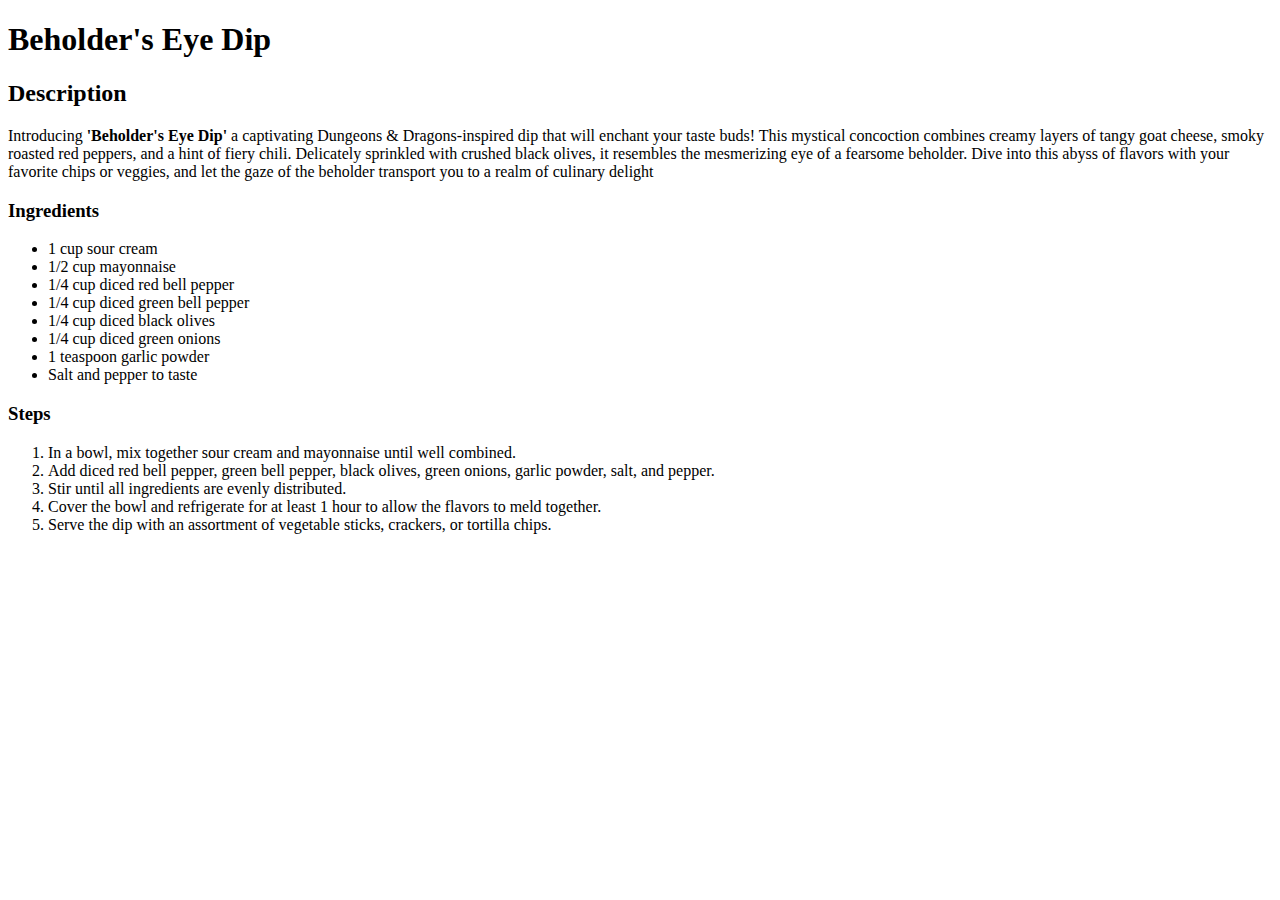
==== recipes/beholderseyedip.html @ b32a23ad "finished beholders eye dip recipe page" ====
<!DOCTYPE html>
<html lang="en">
<head>
    <meta charset="UTF-8">
    <meta http-equiv="X-UA-Compatible" content="IE=edge">
    <meta name="viewport" content="width=device-width, initial-scale=1.0">
    <title>Document</title>
</head>
<body>
    <h1>Beholder's Eye Dip</h1>
   
    <h2>Description</h2>
    <p>Introducing <strong>'Beholder's Eye Dip'</strong> a captivating Dungeons & Dragons-inspired 
        dip that will enchant your taste buds! This mystical concoction combines
        creamy layers of tangy goat cheese, smoky roasted red peppers, and a hint 
        of fiery chili. Delicately sprinkled with crushed black olives,
        it resembles the mesmerizing eye of a fearsome beholder. Dive into 
        this abyss of flavors with your favorite chips or veggies, and let the 
        gaze of the beholder transport you to a realm of culinary delight</p>

    <h3>Ingredients</h3>
    <ul>
        <li>1 cup sour cream</li>
        <li>1/2 cup mayonnaise</li>
        <li>1/4 cup diced red bell pepper</li>
        <li>1/4 cup diced green bell pepper</li>
        <li>1/4 cup diced black olives</li>
        <li>1/4 cup diced green onions</li>
        <li>1 teaspoon garlic powder</li>
        <li>Salt and pepper to taste</li>
    </ul>

    <h3>Steps</h3>
    <ol>
        <li>In a bowl, mix together sour cream and mayonnaise until well combined.</li>
            <li>Add diced red bell pepper, green bell pepper, black olives, green onions, 
                garlic powder, salt, and pepper.</li>
            <li>Stir until all ingredients are evenly distributed.</li>
            <li>Cover the bowl and refrigerate for at least 1 hour to allow the flavors to
            meld together.</li>
            <li>Serve the dip with an assortment of vegetable sticks, crackers, or 
            tortilla chips.</li>
    </ol>

</body>
</html>
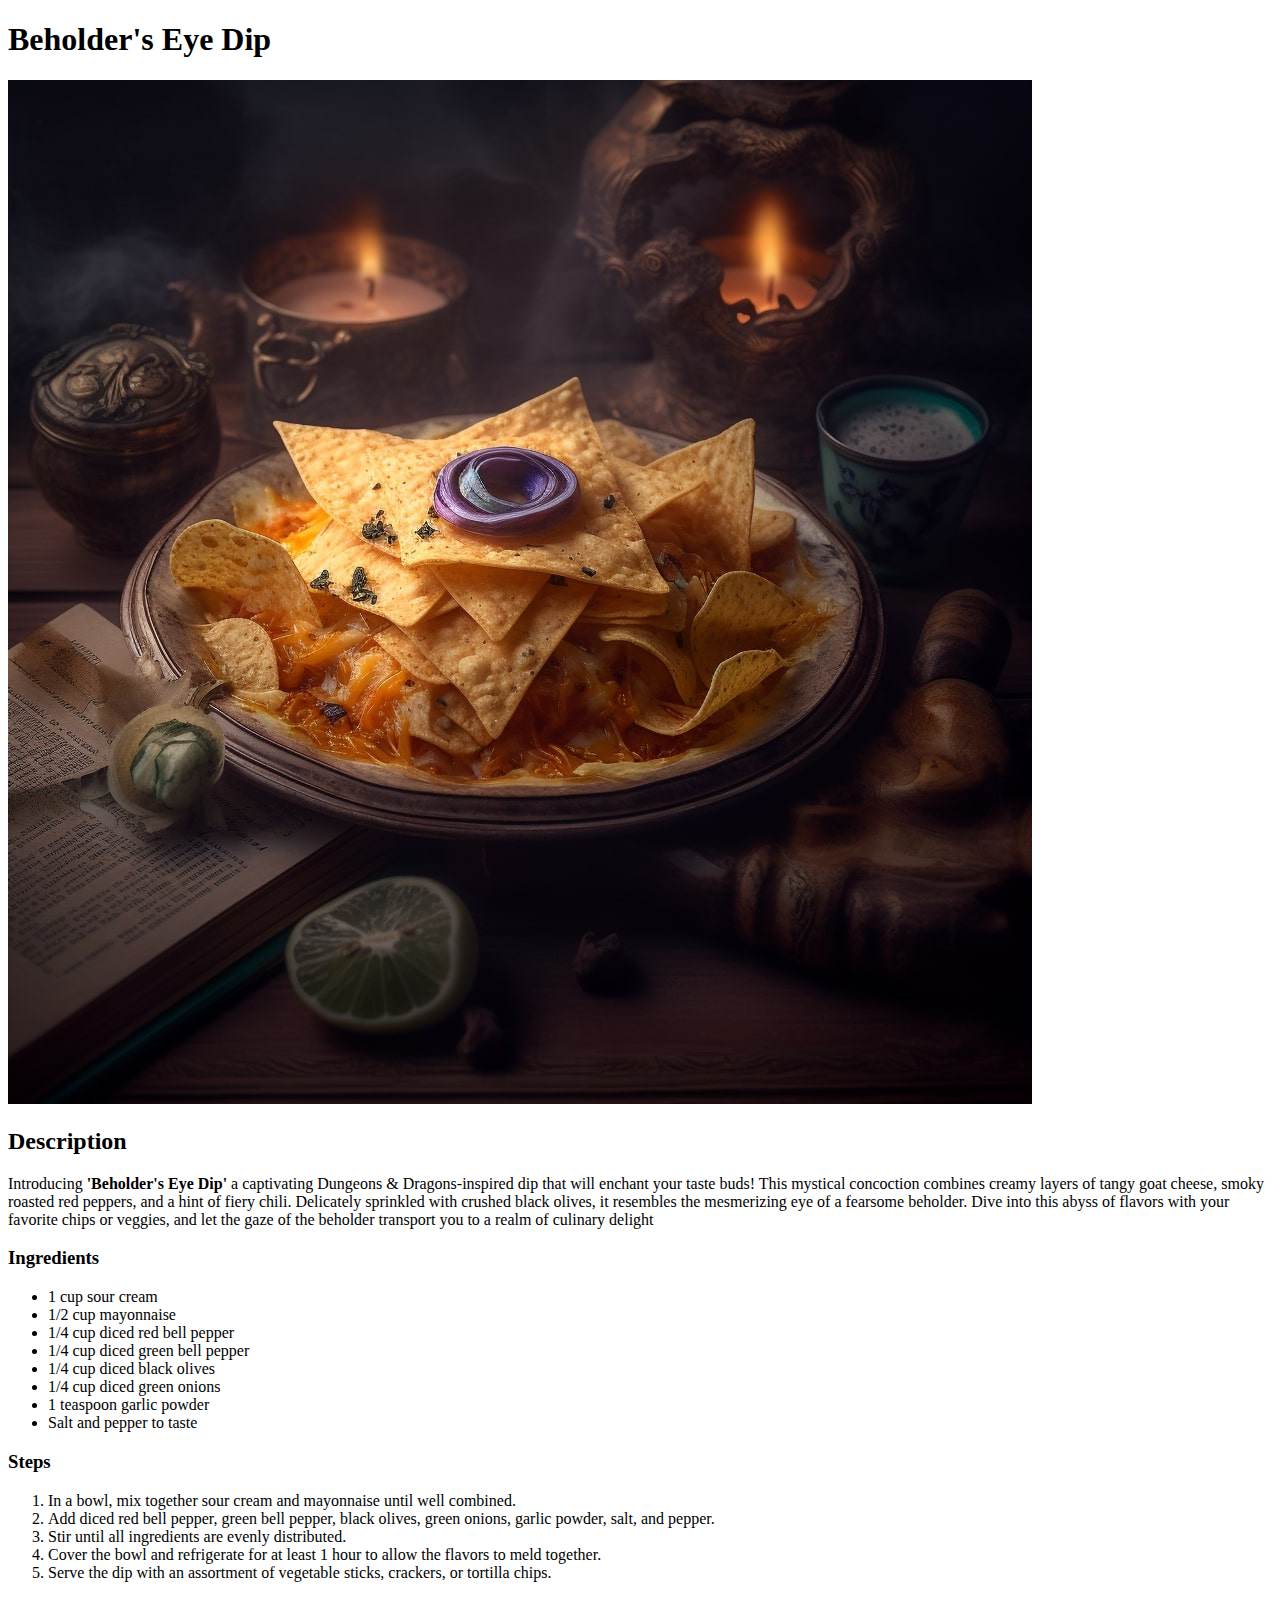
==== commit 222c4fe8: "added images" ====
--- a/recipes/beholderseyedip.html
+++ b/recipes/beholderseyedip.html
@@ -9,6 +9,8 @@
 <body>
     <h1>Beholder's Eye Dip</h1>
    
+    <img src="recipe-images/dip.jpg" alt="Fantasy Dip">
+
     <h2>Description</h2>
     <p>Introducing <strong>'Beholder's Eye Dip'</strong> a captivating Dungeons & Dragons-inspired 
         dip that will enchant your taste buds! This mystical concoction combines
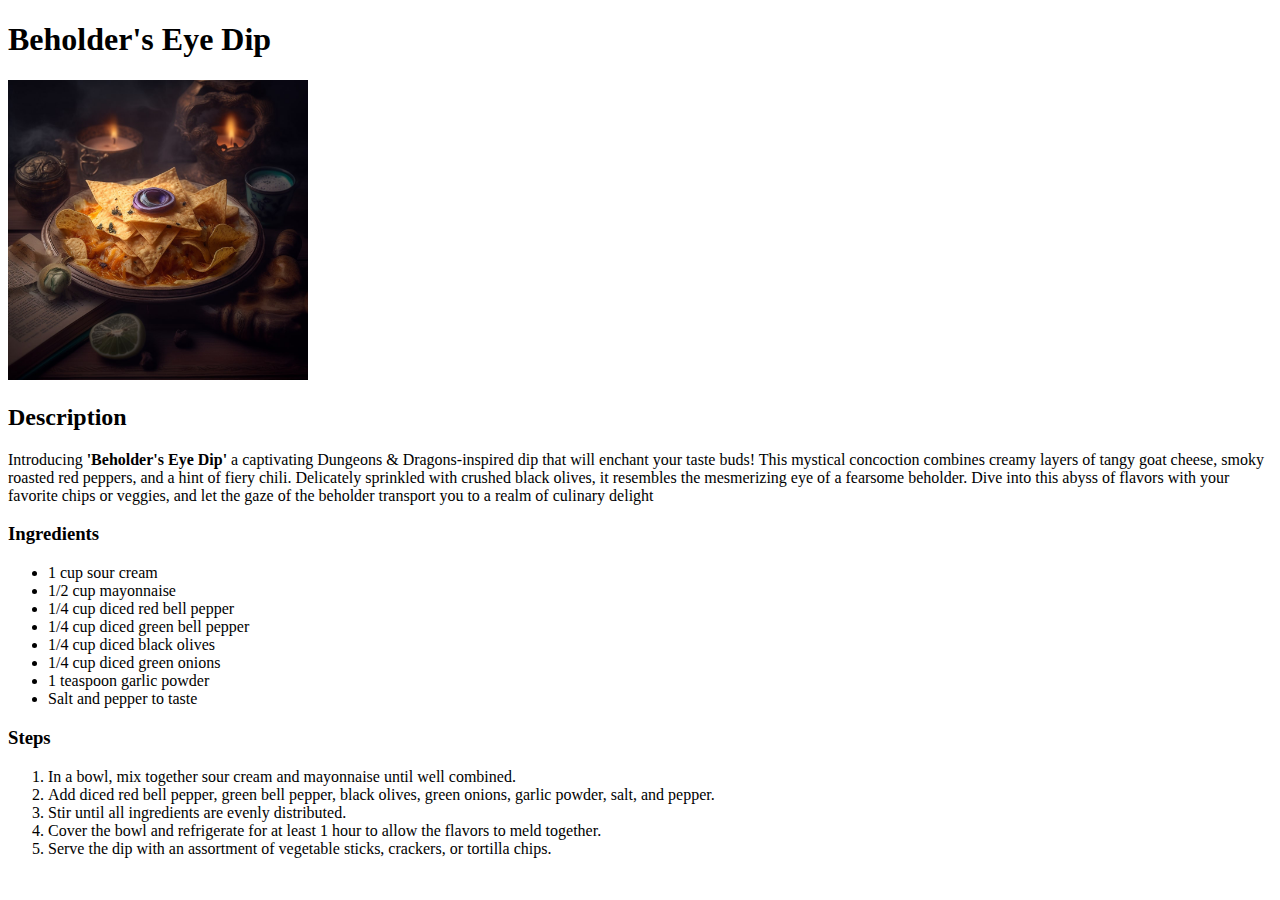
==== commit f2733d90: "added css classes to images" ====
--- a/recipes/beholderseyedip.html
+++ b/recipes/beholderseyedip.html
@@ -1,6 +1,7 @@
 <!DOCTYPE html>
 <html lang="en">
 <head>
+    <link rel="stylesheet" href="styles.css">
     <meta charset="UTF-8">
     <meta http-equiv="X-UA-Compatible" content="IE=edge">
     <meta name="viewport" content="width=device-width, initial-scale=1.0">
@@ -9,7 +10,7 @@
 <body>
     <h1>Beholder's Eye Dip</h1>
    
-    <img src="recipe-images/dip.jpg" alt="Fantasy Dip">
+    <img src="recipe-images/dip.jpg" alt="Fantasy Dip" class="beholder_img">
 
     <h2>Description</h2>
     <p>Introducing <strong>'Beholder's Eye Dip'</strong> a captivating Dungeons & Dragons-inspired 
--- a/recipes/styles.css
+++ b/recipes/styles.css
@@ -0,0 +1,24 @@
+
+
+
+/* Beholder */
+.beholder_img {
+    width: 300px;
+
+}
+
+/* Dragon */
+
+.dragon_img {
+    width: 300px;
+
+}
+
+
+/* Tarrasque */
+
+.tarrasque_img {
+    width: 300px;
+
+}
+
